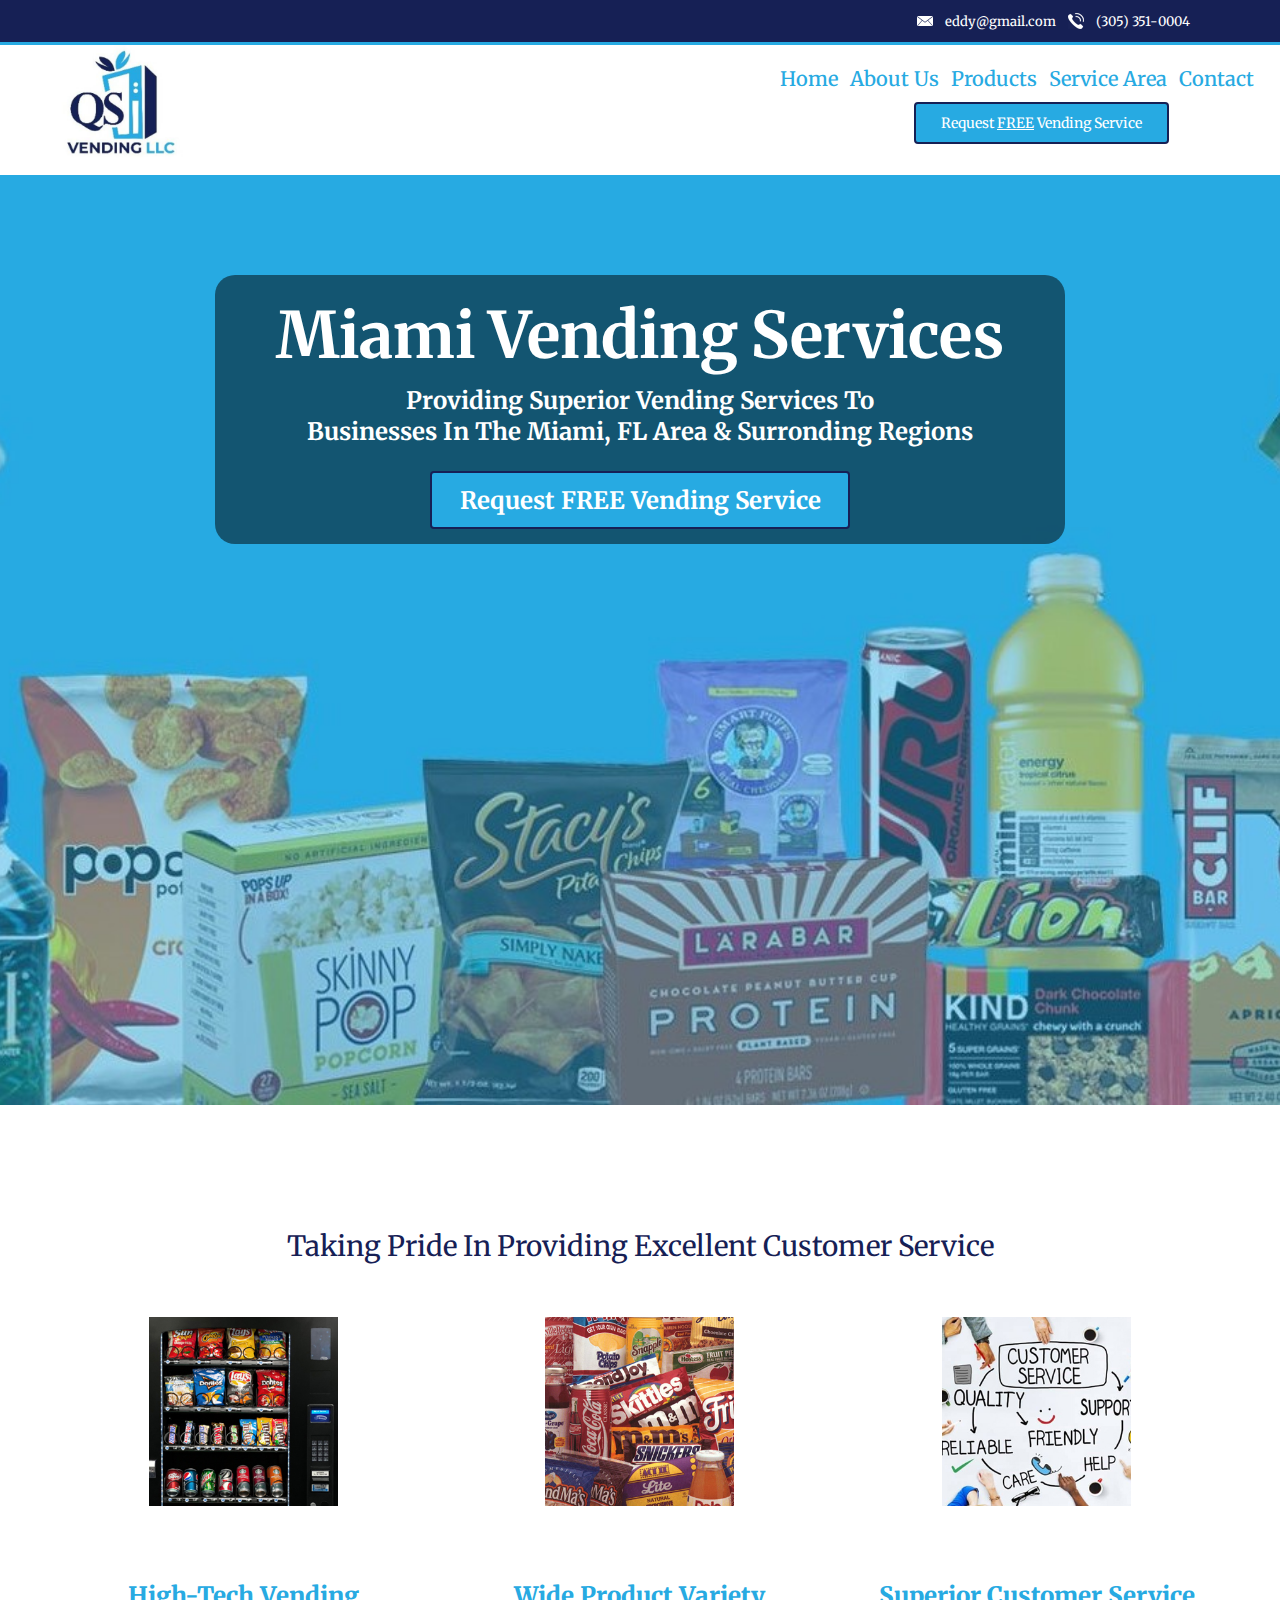
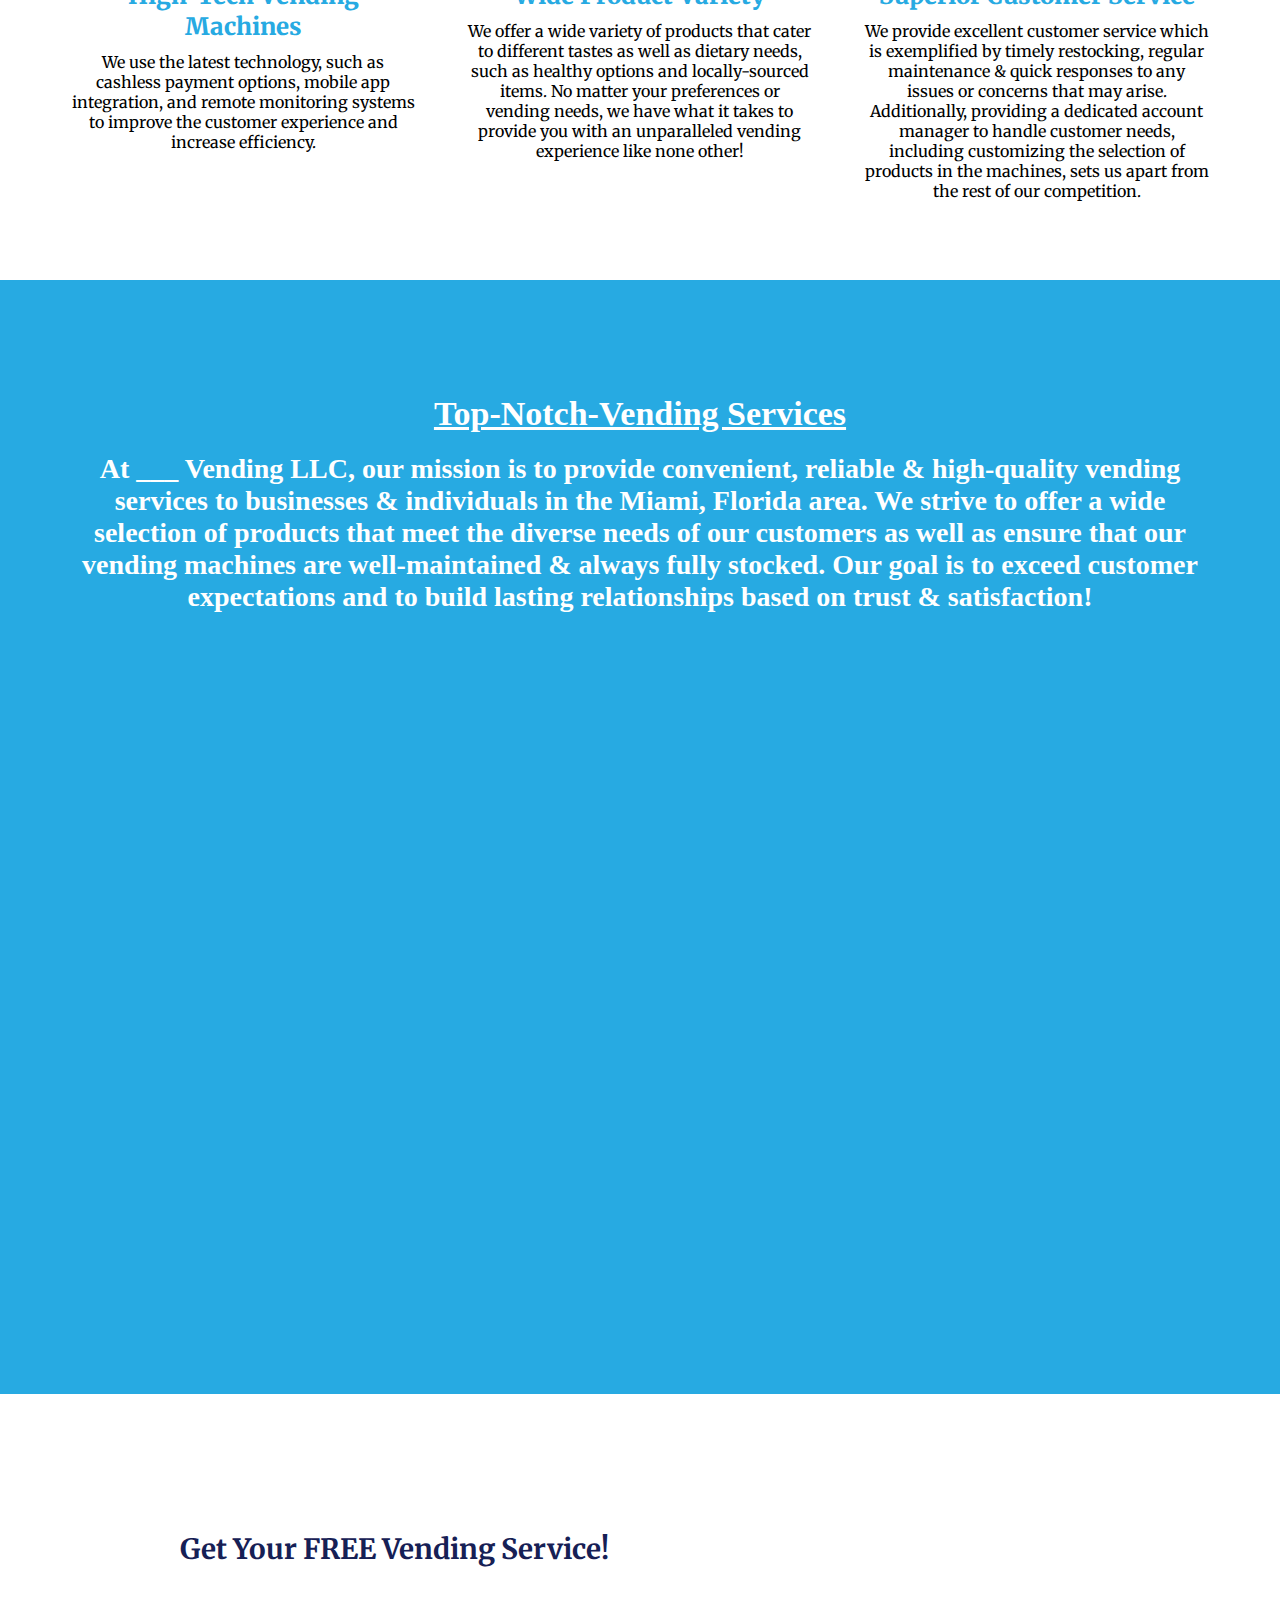
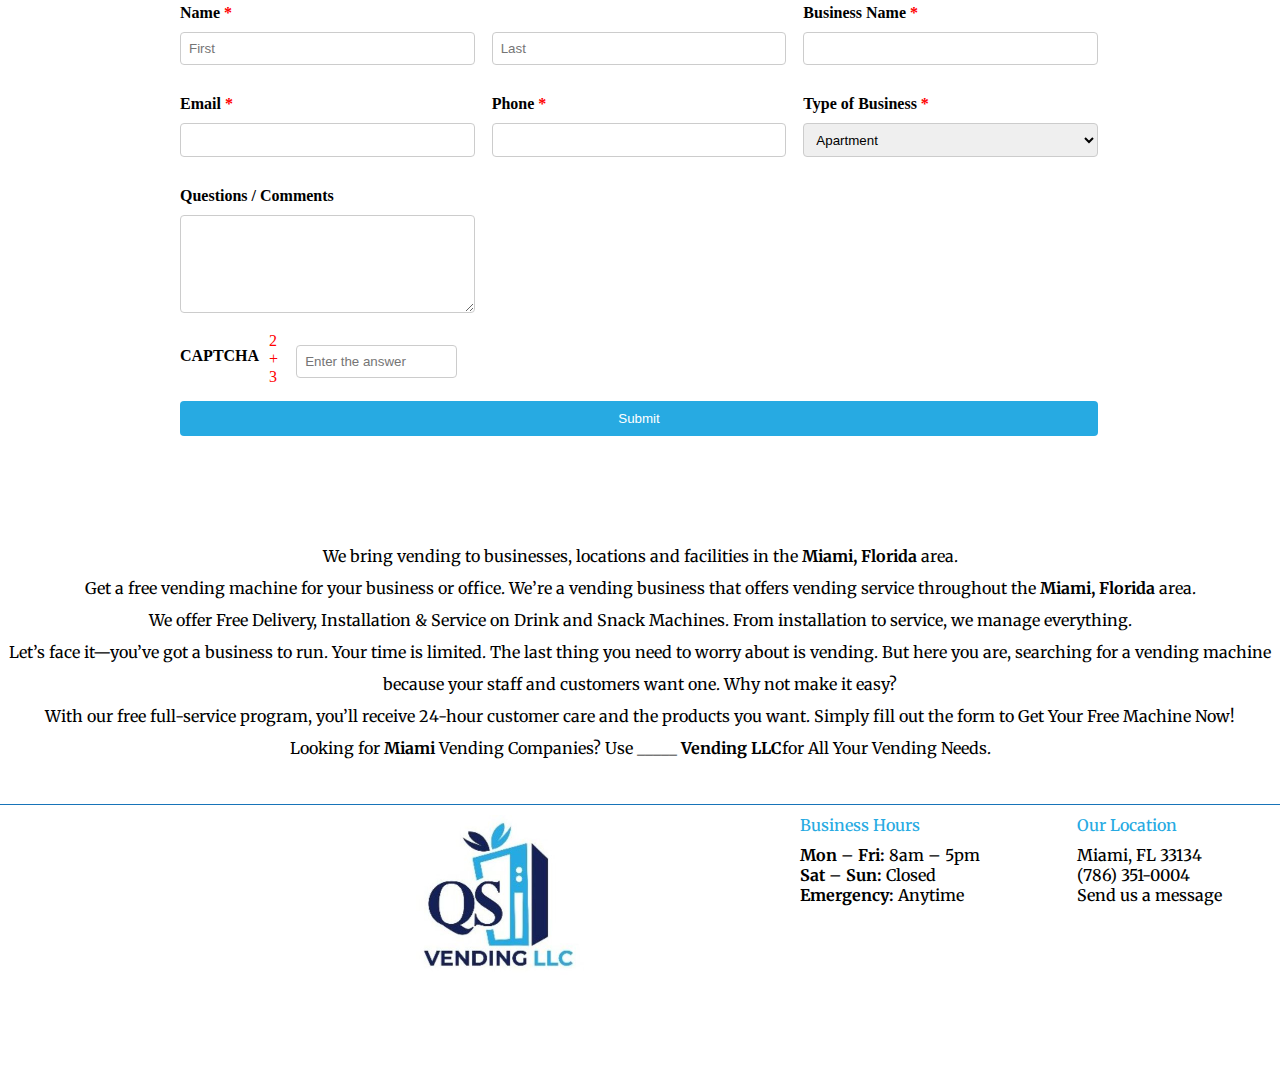
==== index.html @ 0ccdaa3e "Rename vending.html to index.html" ====
<!DOCTYPE html>
<html lang="en">
<head>
    <meta charset="UTF-8">
    <meta name="viewport" content="width=device-width, initial-scale=1.0">
    <title>Vending</title>
    <link rel="stylesheet" href="vending.css">
    <link rel="preconnect" href="https://fonts.googleapis.com">
    <link rel="preconnect" href="https://fonts.gstatic.com" crossorigin>
    <link href="https://fonts.googleapis.com/css2?family=Merriweather:ital,wght@0,300;0,400;0,700;0,900;1,300;1,400;1,700;1,900&display=swap" rel="stylesheet">
</head>
<body>

    <nav class="top-nav">
        <div class="contact-div">
            <div class="email-side">
                <img src="email-icon.png" alt="">
                <a class="email-anchor" href="mailto:eddy@gmail.com"> eddy@gmail.com</a>
            </div>

            <div class="phone-side">
                <img src="phone-icon.png" alt="">
                <a class="phone-anchor" href="tel:3053510004">(305) 351-0004</a>
            </div>
        </div>
    </nav>

    <nav class="middle-nav"></nav>

    <nav class="bottom-nav">
        <div class="left-side-nav">
            <img  onclick="window.location.href = 'vending.html'" class="logo" src="logo-header.jpg" alt="">
        </div>
        <div class="right-side-nav">
            <div class="right-side-top">
                <button onclick="window.location.href = 'vending.html'"class="nav-buttons">Home</button>
                <button onclick="window.location.href = 'Aboutus.html'" class="nav-buttons">About Us</button>
                <button onclick="window.location.href= 'products.html'" class="nav-buttons">Products</button>
                <button onclick="window.location.href='Servicearea.html'" class="nav-buttons">Service Area</button>
                <button onclick="window.location.href='contact.html'" class="nav-buttons">Contact</button>
            </div>
            <div class="right-side-bottom">
                <button onclick="window.location.href='contact.html'" class="request-service-button">Request <u>FREE</u> Vending Service</button>
            </div>
        </div>
    </nav>

    <main class="main-section">
        <div class="main-div">
            <div class="div-row1"><h1>Miami Vending Services</h1></div>
            <div class="div-row2"><p class="main-paragraph">Providing Superior Vending Services To <br> Businesses In The Miami, FL Area & Surronding Regions</p></div>
            <div class="div-row3"><button onclick="window.location.href='contact.html'" class="main-button">Request FREE Vending Service</button>
            </div>
        </div>
    </main>

    <section class="section2">
        <div class="section2-div">
            <div><h2>Taking Pride In Providing Excellent Customer Service</h2></div>
            <div class="section2-grid">

                <div class="grid-column">
                    <div><img class="grid-pictures" src="features1-1.jpg" alt=""></div>
                    <h3>High-Tech Vending Machines</h3>
                    <p class="grid-paragraph">We use the latest technology, such as cashless payment options, mobile app integration, and remote monitoring systems to improve the customer experience and increase efficiency.</p>
                </div>

                <div class="grid-column">
                    <div><img class="grid-pictures" src="features2-1.jpg" alt=""></div>
                    <h3>Wide Product Variety</h3>
                    <p class="grid-paragraph">We offer a wide variety of products that cater to different tastes as well as dietary needs, such as healthy options and locally-sourced items. No matter your preferences or vending needs, we have what it takes to provide you with an unparalleled vending experience like none other!</p>
                </div>

                <div class="grid-column">
                    <div><img class="grid-pictures" src="features3-1.jpg" alt=""></div>
                    <h3>Superior Customer Service</h3>
                    <p class="grid-paragraph">We provide excellent customer service which is exemplified by timely restocking, regular maintenance & quick responses to any issues or concerns that may arise. Additionally, providing a dedicated account manager to handle customer needs, including customizing the selection of products in the machines, sets us apart from the rest of our competition.</p>
                </div>
            </div>
        </div>
    </section>

    <section class="section3">
        <div class="section3-div">
            <div class="s3-top-row">
                <h4 class="s3-heading"><u>Top-Notch-Vending Services</u></h4>
                <h4 class="s3-paragraph">
                    At ___ Vending LLC, our mission is to provide convenient, reliable & high-quality vending services to businesses & individuals in the Miami, Florida area. We strive to offer a wide selection of products that meet the diverse needs of our customers as well as ensure that our vending machines are well-maintained & always fully stocked. Our goal is to exceed customer expectations and to build lasting relationships based on trust & satisfaction!
                </h4>
            <div style="width: 1200px;"><script src="https://fast.wistia.com/embed/medias/2pdv8yyyax.jsonp" async></script><script src="https://fast.wistia.com/assets/external/E-v1.js" async></script><div class="wistia_responsive_padding" style="padding:56.25% 0 0 0;position:relative;"><div class="wistia_responsive_wrapper" style="height:100%;left:0;position:absolute;top:0;width:100%;"><div class="wistia_embed wistia_async_2pdv8yyyax seo=true videoFoam=true" style="height:100%;position:relative;width:100%"><div class="wistia_swatch" style="height:100%;left:0;opacity:0;overflow:hidden;position:absolute;top:0;transition:opacity 200ms;width:100%;"><img src="https://fast.wistia.com/embed/medias/2pdv8yyyax/swatch" style="filter:blur(5px);height:100%;object-fit:contain;width:100%;" alt="" aria-hidden="true" onload="this.parentNode.style.opacity=1;" /></div></div></div></div>            </div>
        </div>
    </section>

    <section class="section4">
        <div class="container">
            <h4>Get Your FREE Vending Service!</h4>
            <form action="https://api.web3forms.com/submit" method="POST">
                <!-- First Row -->
                <div class="form-row">
                    <div class="form-group">
                        <label for="firstName">Name <span>*</span></label>
                        <input type="text" id="firstName" name="firstName" placeholder="First" required>
                    </div>
                    <div class="form-group">
                        <label for="lastName">&nbsp;</label>
                        <input type="text" id="lastName" name="lastName" placeholder="Last" required>
                    </div>
                    <div class="form-group">
                        <label for="businessName">Business Name <span>*</span></label>
                        <input type="text" id="businessName" name="businessName" required>
                    </div>
                </div>
                <input type="hidden" name="access_key" value="545036cd-2dbb-49ca-8d0c-aef71bd4ac8a">

    
                <!-- Second Row -->
                <div class="form-row">
                    <div class="form-group">
                        <label for="email">Email <span>*</span></label>
                        <input  type="email" id="email" name="email" required>
                    </div>
                    <div class="form-group">
                        <label for="phone">Phone <span>*</span></label>
                        <input type="tel" id="phone" name="phone" required>
                    </div>
                    <div class="form-group">
                        <label for="businessType">Type of Business <span>*</span></label>
                        <select id="businessType" name="businessType" required>
                            <option value="apartment">Apartment</option>
                            <option value="office">Office</option>
                            <option value="retail">Retail</option>
                            <option value="school">School</option>
                            <option value="other">Other</option>
                        </select>
                    </div>
                </div>
    
                <!-- Comments and CAPTCHA -->
                <div class="form-group">
                    <label for="comments">Questions / Comments</label>
                    <textarea id="comments" name="comments"></textarea>
                </div>
    
                <div class="form-group captcha">
                    <label>CAPTCHA</label>
                    <span>2 + 3</span>
                    <input type="text" id="captcha" name="captcha" placeholder="Enter the answer" required>
                </div>
    
                <button class="submit-form-button" type="submit">Submit</button>
            </form>
        </div>            
    </section>

    <section class="section5">
        <p class="section5-paragraph">
            We bring vending to businesses, locations and facilities in the <strong>Miami,</strong> <strong>Florida</strong> area. <br>
            Get a free vending machine for your business or office.  We’re a vending business that offers vending service throughout the <strong>Miami,</strong> <strong>Florida</strong> area. <br>
            We offer Free Delivery, Installation & Service on Drink and Snack Machines. From installation to service, we manage everything. <br>
            Let’s face it—you’ve got a business to run. Your time is limited. The last thing you need to worry about is vending. But here you are, searching for a vending machine because your staff and customers want one. Why not make it easy? <br>
            With our free full-service program, you’ll receive 24-hour customer care and the products you want.  Simply fill out the form to Get Your Free Machine Now! <br>
            Looking for <strong>Miami </strong>Vending Companies?  Use <strong>_____ Vending LLC</strong>for All Your Vending Needs.
        </p>
    </section>

    <footer class="footer">
        <div class="left-footer">
            <img class="footer-logo" src="logo-header.jpg" alt="">
        </div>
        <div class="right-footer">
            <div class="info-div">
                <p class="footer-header">Business Hours</p>
                <p class="footer-text"><strong>Mon – Fri:</strong> 8am – 5pm</p>
                <p class="footer-text"><strong>Sat – Sun:</strong> Closed</p>
                <p class="footer-text"><strong>Emergency:</strong> Anytime</p>
            </div>
            <div class="info-div">
                <p class="footer-header">Our Location</p>
                <p class="footer-text">Miami, FL 33134</p>
                <p class="footer-text">(786) 351-0004</p>
                <p class="footer-text">Send us a message</p>
            </div>
        </div>
    </footer>

</body>
</html>
---- vending.css ----
body {
    margin: 0;
}

p {
    font-family: Merriweather;
}

.top-nav {
    top: 0;
    left: 0;
    right: 0;
    height: 22px;
    padding: 10px;
    display: flex;
    flex-direction: row;
    justify-content: end;
    background-color: rgb(22, 32, 85);
    border-bottom: 3px;
    border-bottom-color: rgb(39, 170, 226);
    border-bottom-style: solid;
}

.contact-div {
    display: flex;
    flex-direction: row;
    align-items: center;
    justify-content: center;
    margin-right: 70px;
}


.phone-anchor,
.email-anchor {
    font-family: Merriweather;
    font-size: 13px;
    margin-left: 10px;
    color: white;
    text-decoration: inherit;
}

.contact-icons {
    margin-top: 10px;
}

.email-side,
.phone-side {
    display: flex;
    flex-direction: row;
    align-items: center;
    margin-right: 10px;
}


.bottom-nav {
    top: 45px;
    left: 0;
    right: 0;
    height: 120px;
    display: flex;
    flex-direction: row;
    justify-content: space-between;
    background-color: rgb(255, 255, 255);
}

.left-side-nav {
    background-color: white;
    margin-left: 50px;
    height: 117px;
    width: 100px;
}

.logo {
    height: 100%;
    cursor: pointer;
}

.right-side-nav {
    margin-right: 20px;
    display: flex;
    flex-direction: column;

}

.right-side-top {
    display: flex;
    flex-direction: row;
    margin-top: 20px;
}

.nav-buttons {
    font-family: Merriweather;
    font-weight: 500;
    border: none;
    background-color: transparent;
    color: rgb(39, 170, 226);
    font-size: 20px;
    cursor: pointer;
}

.right-side-bottom {
    margin-top: 10px;
    margin-left: 140px;

}

.request-service-button {
    font-family: Merriweather;
    font-size: 14px;
    color: white;
    background-color: rgb(39, 170, 226);
    border: solid 2px rgb(22, 32, 85);
    padding: 10px 25px;
    border-radius: 4px;
    cursor: pointer;
}

.main-section {
    background: url(palmdale-header-bg.jpeg);
    no-repeat;
    background-position: top center;
    /* Specify position separately */
    background-size: cover;
    /* Ensure image covers the area */
    width: 100%;
    height: 930px;
    display: flex;
    align-items: flex-start;
    /* Align items to the top */
    justify-content: center;
    /* Center items horizontally */
    position: relative;
    /* Keeps positioning in check */
    margin-top: 10px;
    /* Add margin for spacing */
}

.main-image {
    width: 100%;
    height: 720px;
}

.main-div {
    background-color: rgba(0, 0, 0, 0.5);
    border-radius: 20px;
    margin-top: 100px;
    width: 850px;
    height: 269px;
    right: 0px;
    display: flex;
    flex-direction: column;
    align-items: center;
}

h1 {
    margin-top: 20px;
    font-size: 64px;
    font-family: Merriweather;
    color: white;
}

.main-paragraph {
    font-weight: bold;
    text-align: center;
    margin-top: 20px;
    font-size: 24px;
    font-family: Merriweather;
    color: white;
}

.div-row1 {
    height: 90px;
}

.main-button {
    margin: 0;
    font-family: Merriweather;
    font-weight: bold;
    width: 420px;
    height: 58.28px;
    font-size: 24px;
    color: white;
    background-color: rgb(39, 170, 226);
    border: solid 2px rgb(22, 32, 85);
    padding: 10px 25px;
    border-radius: 4px;
    cursor: pointer;
}

.section2 {
    width: 100%;
    height: 775px;
    display: flex;
    align-items: flex-start;
    /* Align items to the top */
    justify-content: center;
    /* Center items horizontally */
    position: relative;
    /* Keeps positioning in check */
}

.section2-div {
    border-radius: 20px;
    margin-top: 100px;
    width: 1140px;
    height: 671px;
    right: 0px;
    display: flex;
    flex-direction: column;
    align-items: center;
}

.section2-grid {
    margin-top: 30px;
    display: grid;
    grid-template-columns: repeat(3, 1fr);
    /* More concise way to define 3 columns */
    align-items: start;
    /* Align items at the start */
    justify-items: center;
    /* Center items horizontally within their grid cells */
    gap: 50px;
    /* Optional: adds space between grid items */
}

.grid-column {
    display: flex;
    flex-direction: column;
    /* Change to column to stack image and text */
    align-items: center;
    /* Center items horizontally within the column */
    text-align: center;
    /* Center text for better aesthetics */
    height: auto;
    /* Remove fixed height for flexibility */
}

.grid-pictures {
    width: 189px;
}

h2 {
    font-family: Merriweather;
    font-size: 28px;
    font-weight: 400;
    color: rgb(22, 32, 85);
}

h3 {
    margin-top: 70px;
    margin-bottom: 0px;
    font-family: Merriweather;
    color: rgb(39, 170, 226);
    font-size: 24px;
    font-weight: 800;
}

.grid-paragraph {
    font-size: 16px;
    color: black;
    font-family: Merriweather;
    margin-top: 10px;
}

.section3 {
    background-color: rgb(39, 170, 226);
    width: 100%;
    height: 1114px;
    display: flex;
    align-items: flex-start;
    /* Align items to the top */
    justify-content: center;
    /* Center items horizontally */
    position: relative;
    /* Keeps positioning in check */
}

.section3-div {
    border-radius: 20px;
    margin-top: 70px;
    width: 1140px;
    height: 671px;
    right: 0px;
    display: flex;
    flex-direction: column;
    align-items: center;
}

.s3-top-row {
    display: flex;
    flex-direction: column;
    align-items: center;
    justify-content: center;
    width: 1140px;
}


.s3-heading {
    font-family: Merrierweather;
    color: white;
    font-size: 34px;
    font-weight: 800;
    margin-bottom: 10px;
}

.s3-paragraph {
    margin-top: 10px;
    font-family: Merrierweather;
    font-size: 28px;
    font-weight: 800;
    color: white;
    text-align: center;
}

.section4 {
    margin-top: 80px;
    width: 100%;
    height: 600px;
    display: flex;
    align-items: flex-start;
    /* Align items to the top */
    justify-content: center;
    /* Center items horizontally */
    position: relative;
    /* Keeps positioning in check */
}

.container {
    width: 920px;
    max-width: 920px;
    margin: 0 auto;
    padding: 20px;
}


form {
    display: flex;
    flex-direction: column;
}

/* First and second row styling */
.form-row {
    display: flex;
    justify-content: space-between;
    gap: 15px;
    margin-bottom: 15px;
}

.form-group {
    flex: 1;
    margin-bottom: 15px;
}

label {
    display: block;
    margin-bottom: 5px;
    font-weight: bold;
}

input[type="text"],
input[type="email"],
input[type="tel"],
textarea,
select {
    width: 100%;
    padding: 8px;
    margin-top: 5px;
    border: 1px solid #ccc;
    border-radius: 4px;
}

textarea {
    resize: vertical;
    min-height: 80px;
}

span {
    color: red;
}

.captcha {
    display: flex;
    align-items: center;
    gap: 10px;
}

.submit-form-button {
    width: 918px;
    padding: 10px;
    background-color: rgb(39, 170, 226);
    color: white;
    border: none;
    border-radius: 4px;
    cursor: pointer;
}

.request-service-button:hover,
.main-button:hover,
.submit-form-button:hover {
    background-color: rgb(22, 32, 85);
    border: solid 1px rgb(39, 170, 226);
}

.form-group {
    margin-right: 20px;
}

h4 {
    font-family: Merriweather;
    font-size: 28px;
    font-weight: 700;
    color: rgb(22, 32, 85);
}

.section5 {
    margin-top: 50px;
    width: 100%;
    height: 280px;
    display: flex;
    align-items: flex-start;
    /* Align items to the top */
    justify-content: center;
    /* Center items horizontally */
    position: relative;
    /* Keeps positioning in check */
}

.section5-paragraph {
    line-height: 200%;
    width: 1332px;
    text-align: center;
    font-size: 16px;
    font-family: Merriweather;
}

.footer {
    border-top-style: solid;
    border-top-width: 1px;
    border-top-color: rgb(23, 116, 185);
    width: 100%;
    height: 180px;
    display: flex;
    flex-direction: row;
    align-items: center;
}

.left-footer {
    margin-top: 100px;
    height: 260px;
    width: 300px;
    margin-left: 400px;
}

.right-footer {
    margin-top: 100px;
    display: flex;
    flex-direction: row;
    margin-left: 100px;
    height: 260px;
    width: 600px;
    margin-right: 200px;
}

.footer-logo {
    object-fit: cover;
    width: 400px;
}

.info-div {
    width: 277px;
    height: 137px;
    display: flex;
    flex-direction: column;
}

.footer-header {
    margin: 0;
    margin-bottom: 10px;
    color: rgb(39, 170, 226);
    font-family: Merriweather;
    font-size: 16px;
    font-weight: 500;
}

.footer-text {
    margin: 0;
    font-family: Merriweather;
    font-size: 16px;
    font-weight: 500;
}


.category-section {
    background-color: rgb(39, 170, 226);
    width: 100%;
    height: 200px;
    display: flex;
    flex-direction: row;
    justify-content: center;
    align-items: center;
}

h5 {
    color: white;
    font-size: 60px;
    font-family: Merriweather;
    font-weight: 800;
}

.section7 {
    background-color: rgb(255, 255, 255);
    width: 100%;
    height: 304px;
    display: flex;
    flex-direction: column;
    align-items: center;
}

.section7-div {
    margin-top: 20px;
    width: 950px;
    height: 284px;
    right: 0px;
    display: flex;
    flex-direction: column;
}

.about-us-list {
    list-style: inside;
}

h6 {
    margin: 0;
    margin-bottom: 10px;
    font-family: Merriweather;
    font-size: 24px;
    font-weight: 800;
}

.list-text {
    margin: 0;
    font-family: Merriweather;
    font-size: 16px;
    margin-bottom: 10px;
}

li {
    font-family: Merriweather;

}

.product-category-button {
    width: 109.84px;
    height: 34px;
    margin: 4px 2px;
    margin-right: 8px;
    padding: 6px 12px;
    border: solid 1px rgb(22, 32, 85);
    font-family: Merriweather;
    font-size: 14px;
    background-color: rgb(22, 32, 85);
    border-radius: 4px;
    color: white;
    font-weight: 400;
}

.row-divs {
    display: flex;
    align-items: center;
    justify-content: center
}

;

.section7-p {
    text-align: center;
    font-size: 16px;

}

.h4-alt {
    margin-top: 20px;
    font-weight: 400;
}

.product-grid {
    margin-top: 20px;
    display: flex;
    flex-direction: row;
    justify-content: center;
}

.product-grid-row {
    display: flex;
    flex-direction: row;
    width: 284px;
    height: 135px;
}

.product-image {
    object-fit: contain;
    width: 100%;
}

.grid-padding {
    height: 100px;
}

.section8 {
    background-color: rgb(255, 255, 255);
    width: 100%;
    height: 500px;
    display: flex;
    flex-direction: column;
    align-items: center;
}

.section8-div {
    text-size-adjust: 100%;
    margin-top: 100px;
    width: 950px;
    height: 284px;
    right: 0px;
    display: flex;
    flex-direction: column;
}

.section8-heading {
    margin: 0;
    text-size-adjust: 100%;
    font-size: 18px;
    font-weight: 700;
}

.section8-p {
    text-align: center;
}

.section6 {
    padding-bottom: 50px;
}

.section6-div {
    width: 920px;
    margin-top: 100px;
    margin-left: 300px;
}

.service-area-div {
    margin-top: 20px;
    display: flex;
    flex-direction: row;
    align-items: center;
    justify-content: space-between;
}

.li1-div {
    margin-left: 300px;
}

.li2-div {
    margin-right: 300px;
}

.service-area-li {
    color: rgb(22, 32, 85);
    list-style: none;
    margin-bottom: 10px;
}

.section9-heading {
    margin-bottom: 30px;
    text-size-adjust: 100%;
    font-size: 18px;
    font-weight: 600;
}

.section9 {
    background-color: rgb(255, 255, 255);
    width: 100%;
    height: 700px;
    display: flex;
    flex-direction: column;
    align-items: center;
}

.section9-div {
    text-size-adjust: 100%;
    margin-top: 100px;
    width: 950px;
    height: 1084px;
    right: 0px;
    display: flex;
    flex-direction: column;
}

#email,
#phone {
    width: 276.664px;
    height: 15.500px;
    padding: 8px;
}

#businessType {
    width: 294.66px;
    height: 33.5px;
}

.form-group {
    width: 276.66px;
}
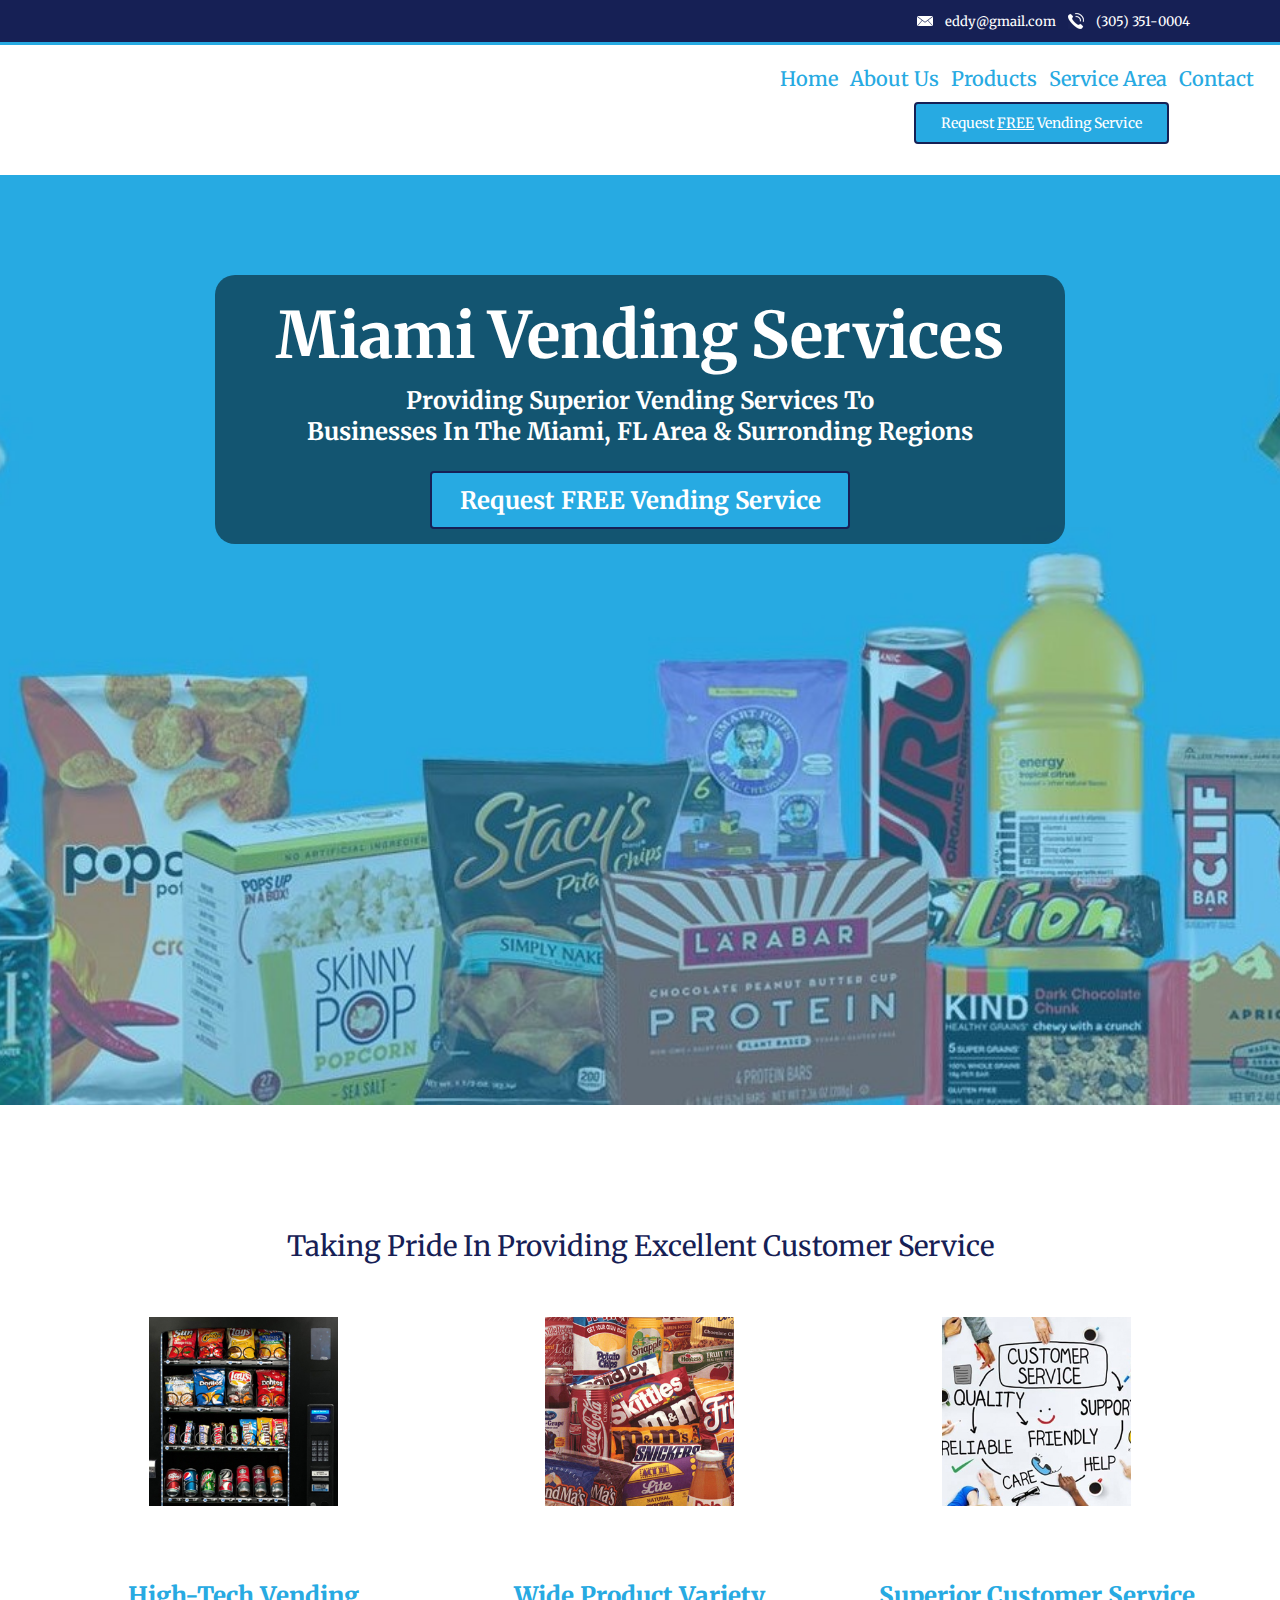
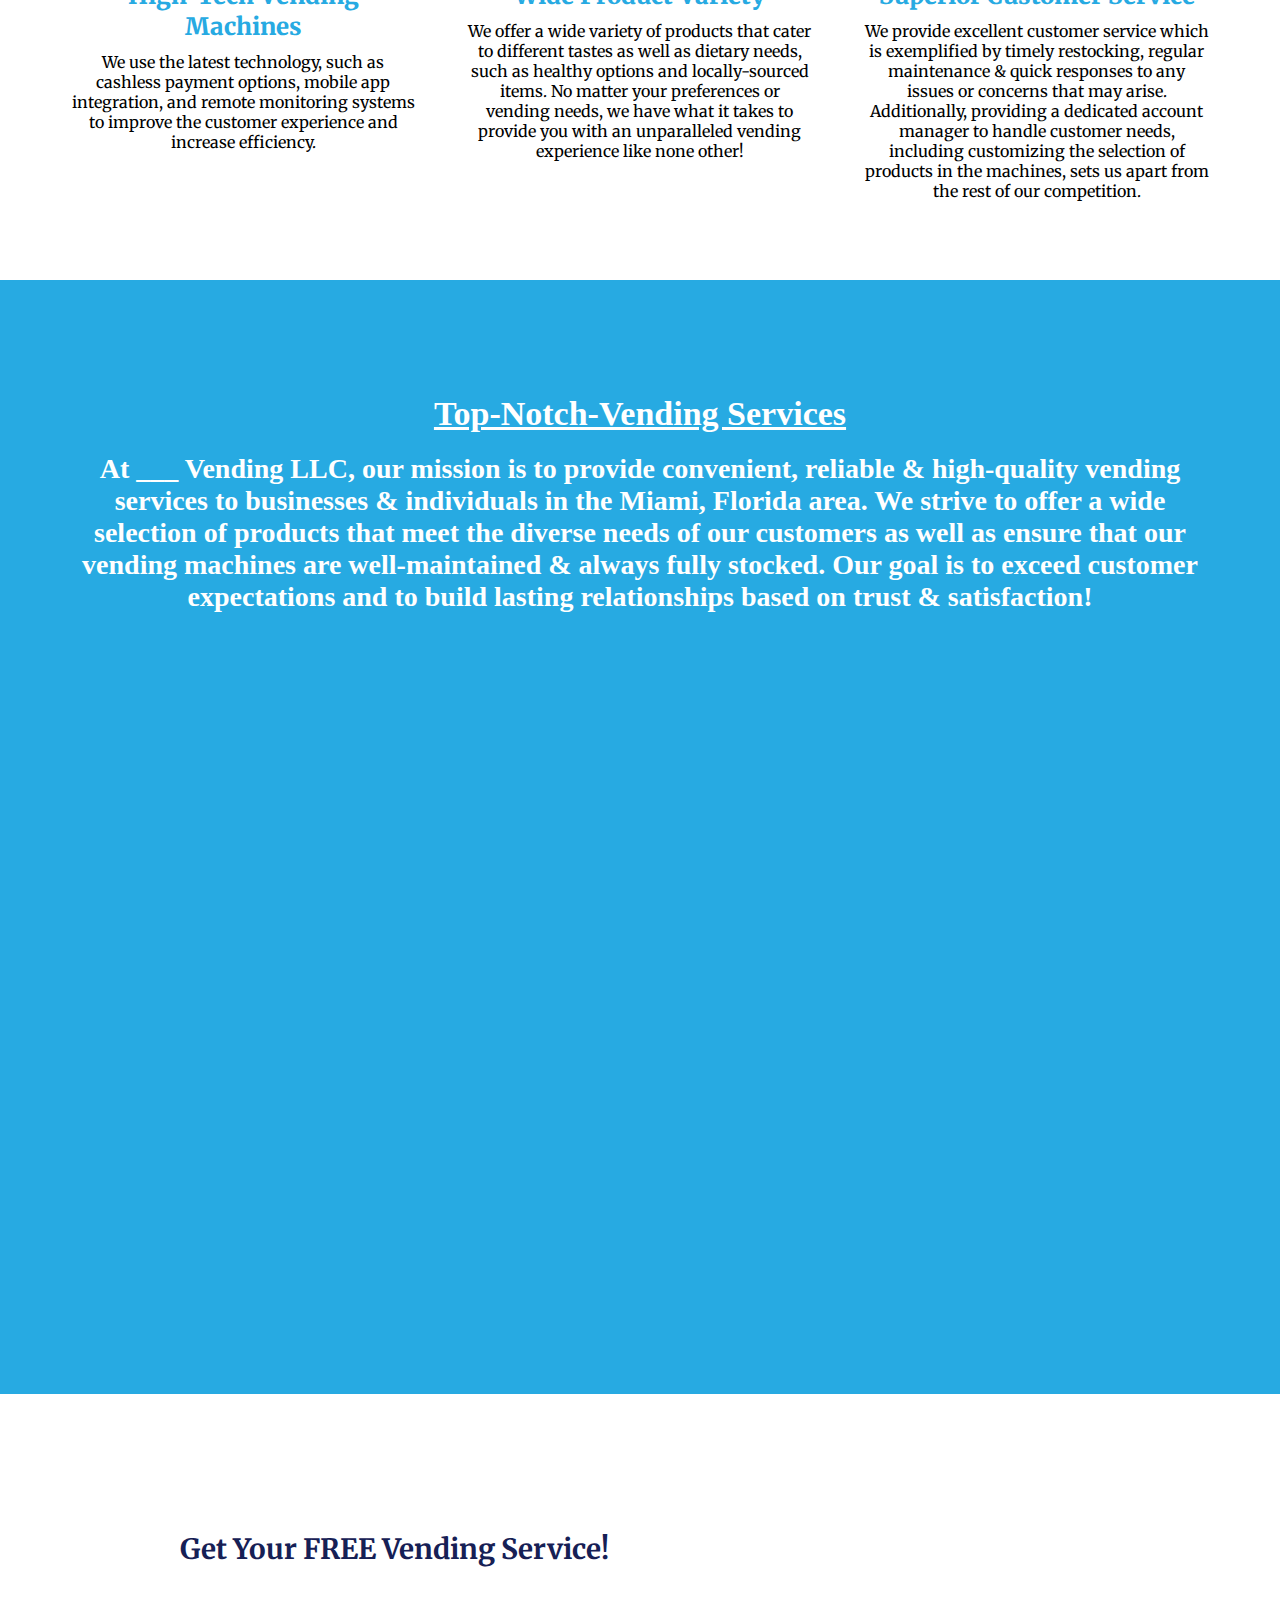
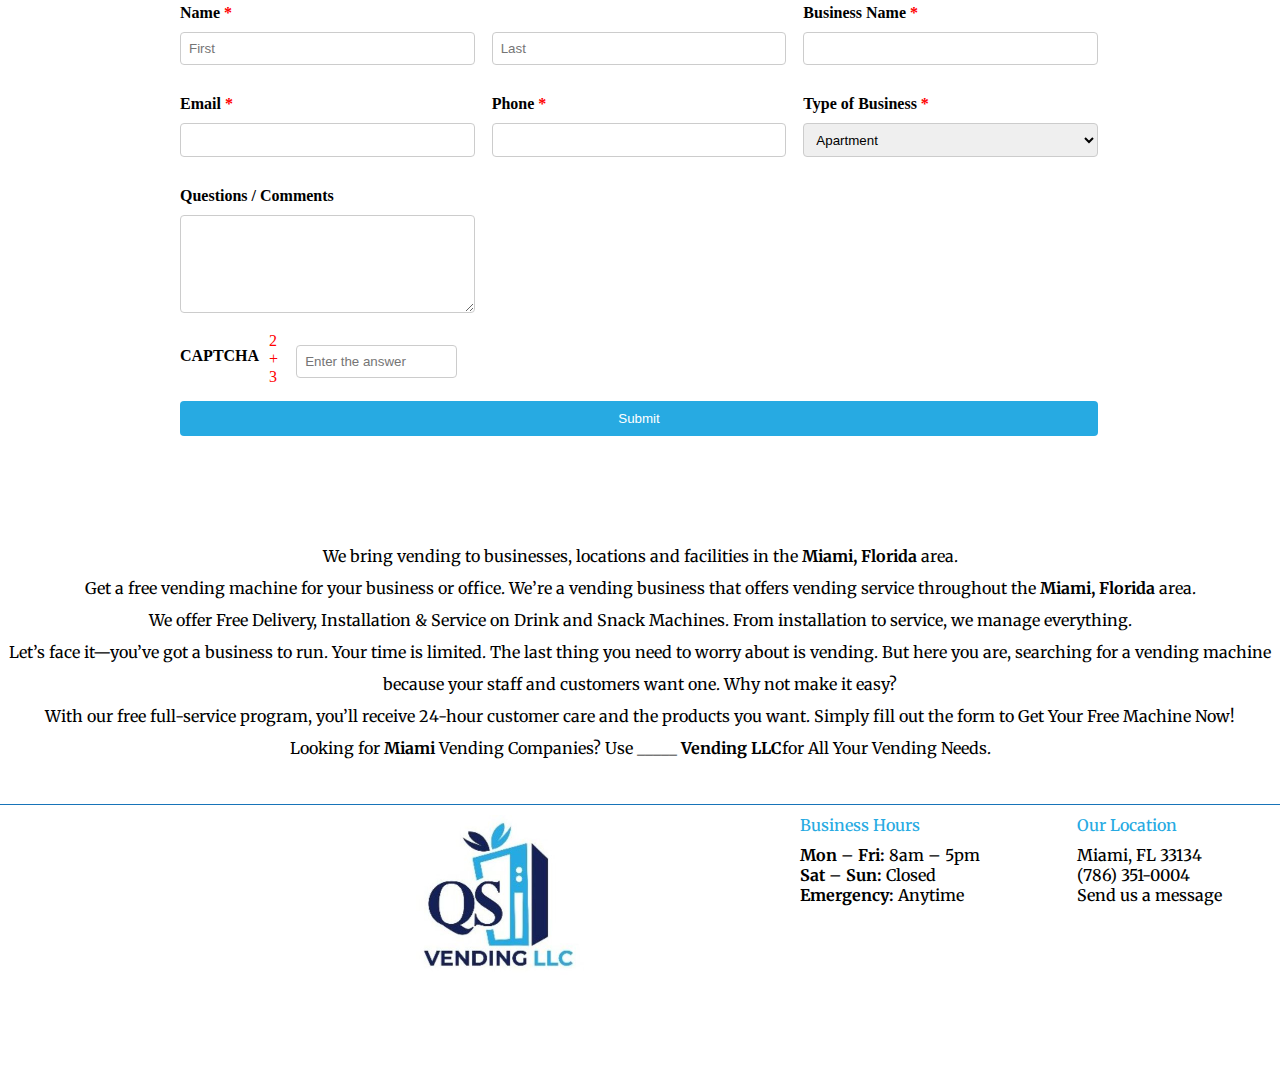
==== commit 130f7e3a: "Update index.html" ====
--- a/index.html
+++ b/index.html
@@ -29,7 +29,7 @@
 
     <nav class="bottom-nav">
         <div class="left-side-nav">
-            <img  onclick="window.location.href = 'vending.html'" class="logo" src="logo-header.jpg" alt="">
+            <img  onclick="window.location.href = 'vending.html'" class="logo" src="" alt="">
         </div>
         <div class="right-side-nav">
             <div class="right-side-top">
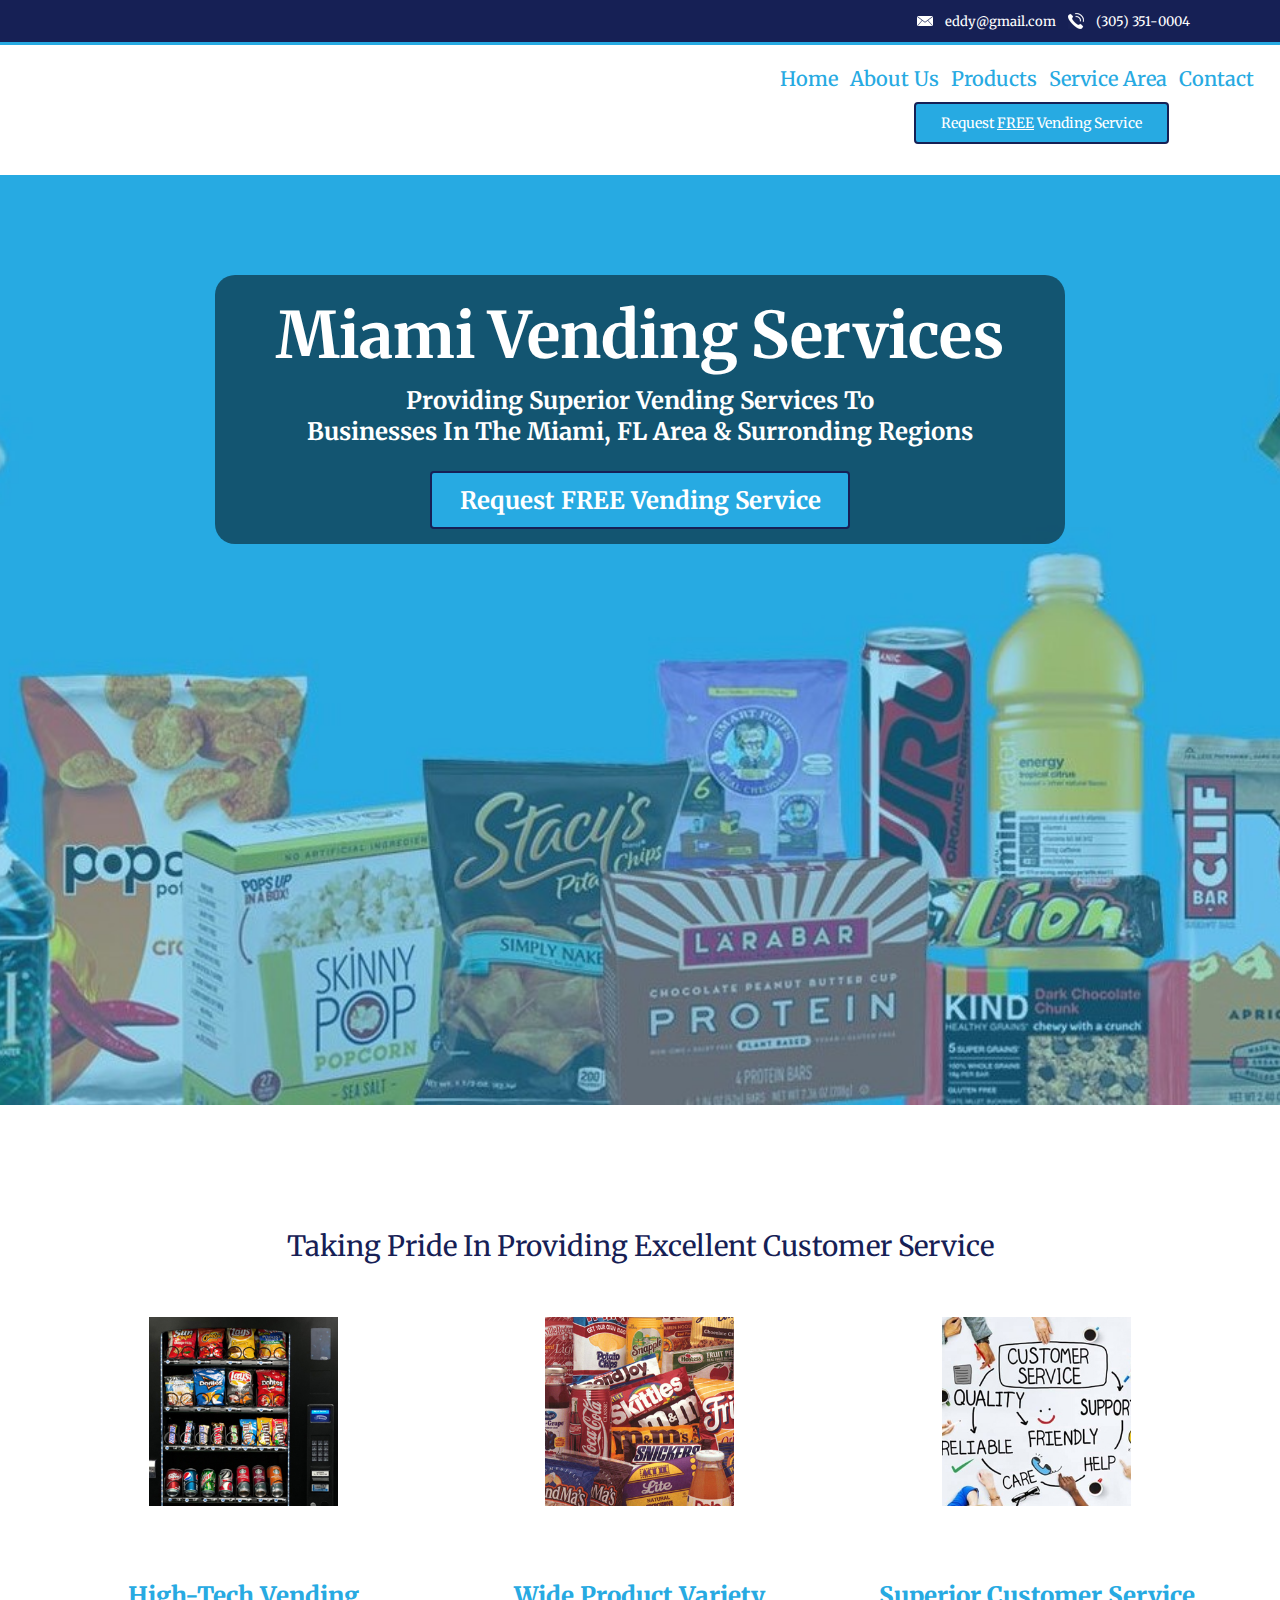
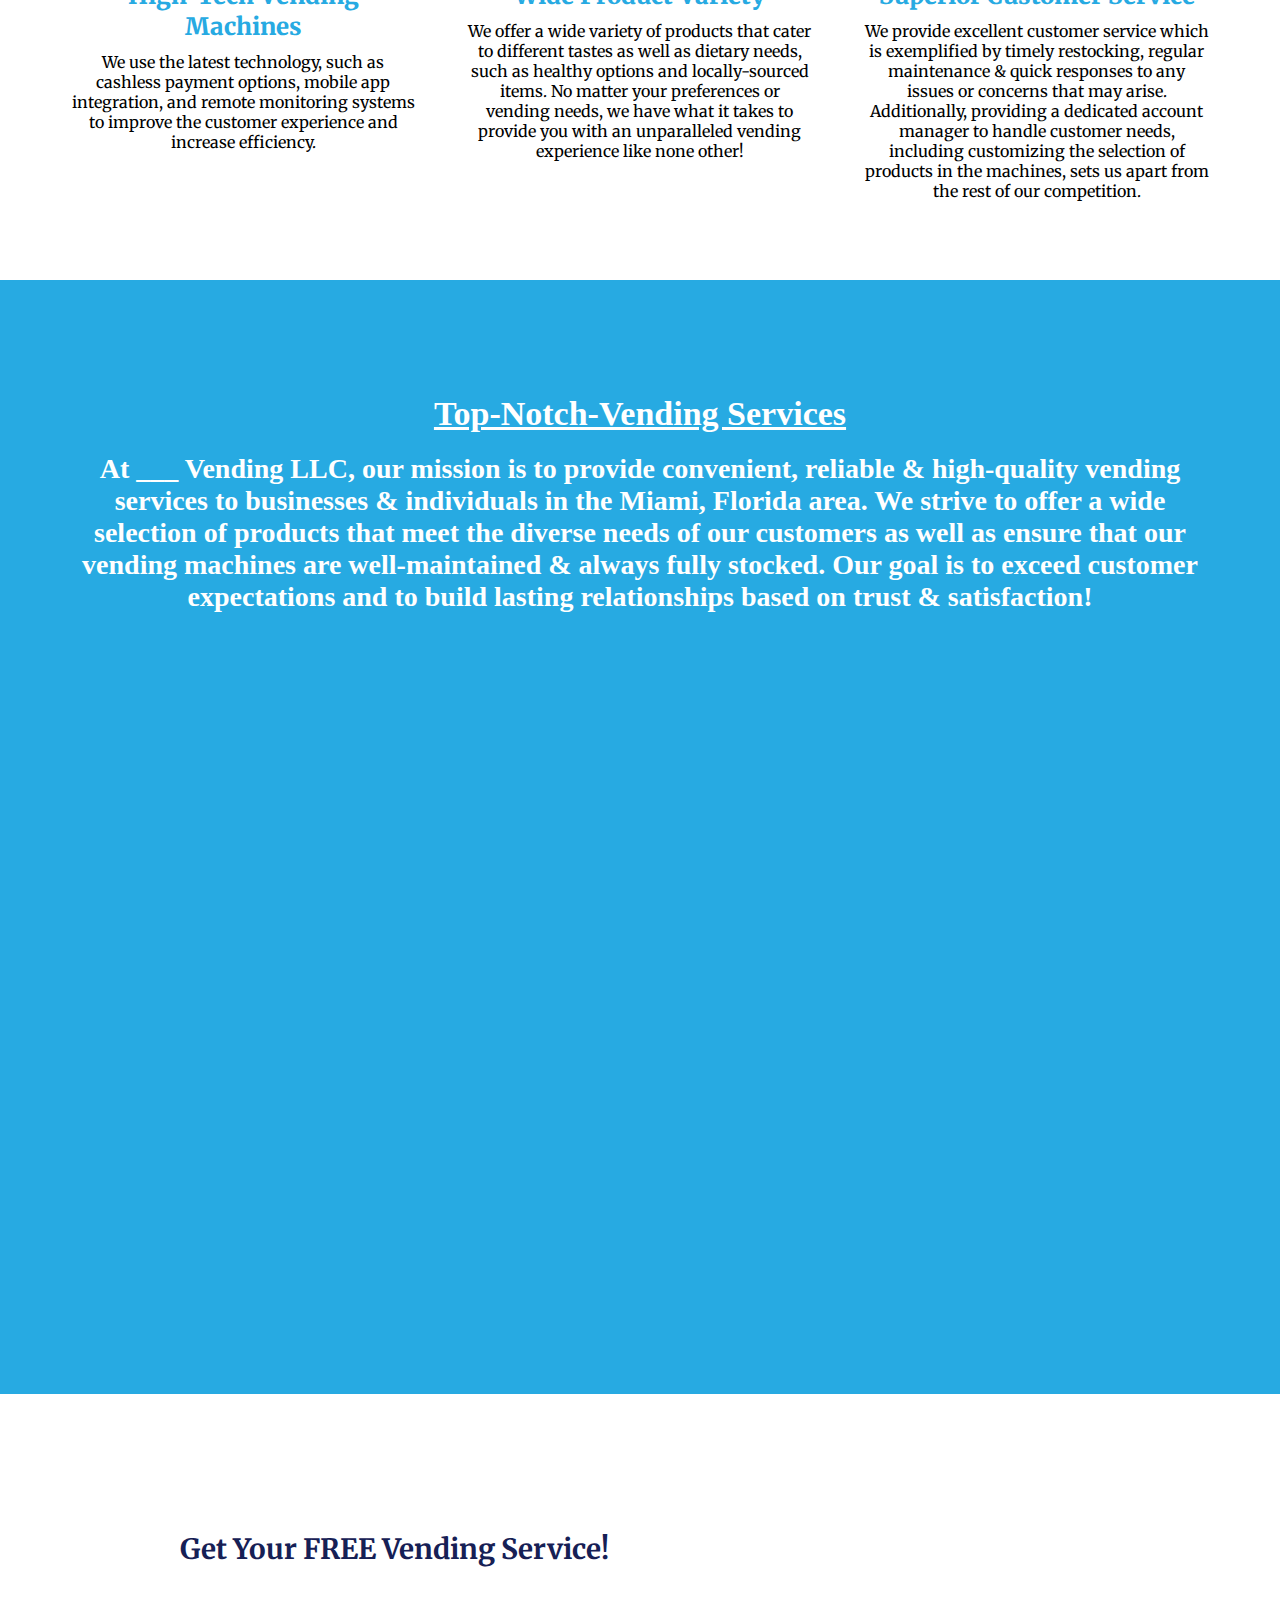
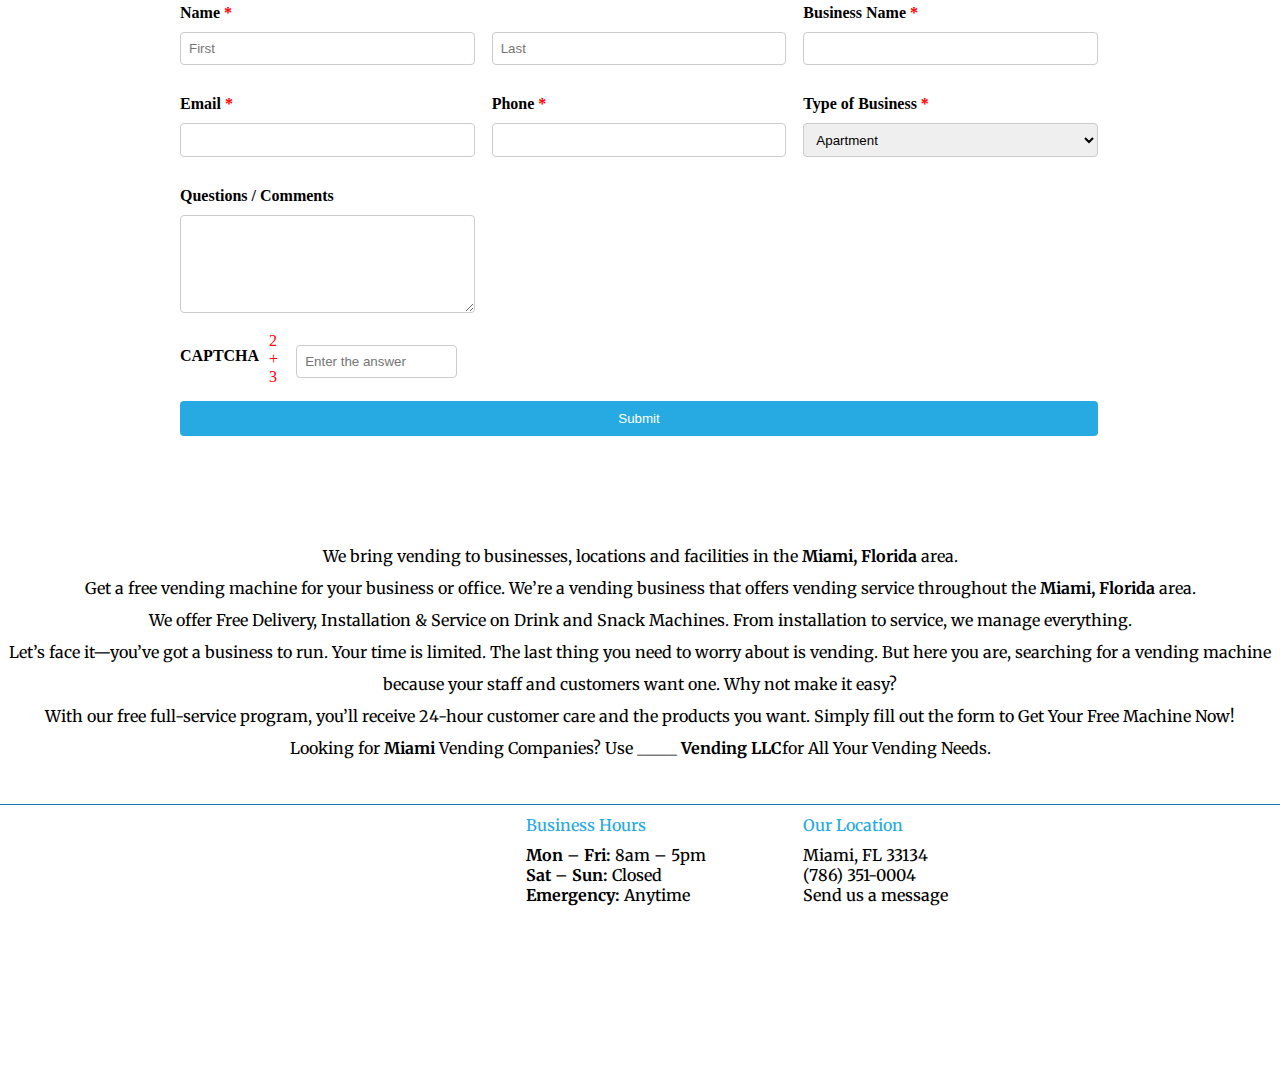
==== commit 07d6936f: "Update index.html" ====
--- a/index.html
+++ b/index.html
@@ -165,7 +165,7 @@
 
     <footer class="footer">
         <div class="left-footer">
-            <img class="footer-logo" src="logo-header.jpg" alt="">
+            <img class="footer-logo" src="" alt="">
         </div>
         <div class="right-footer">
             <div class="info-div">
